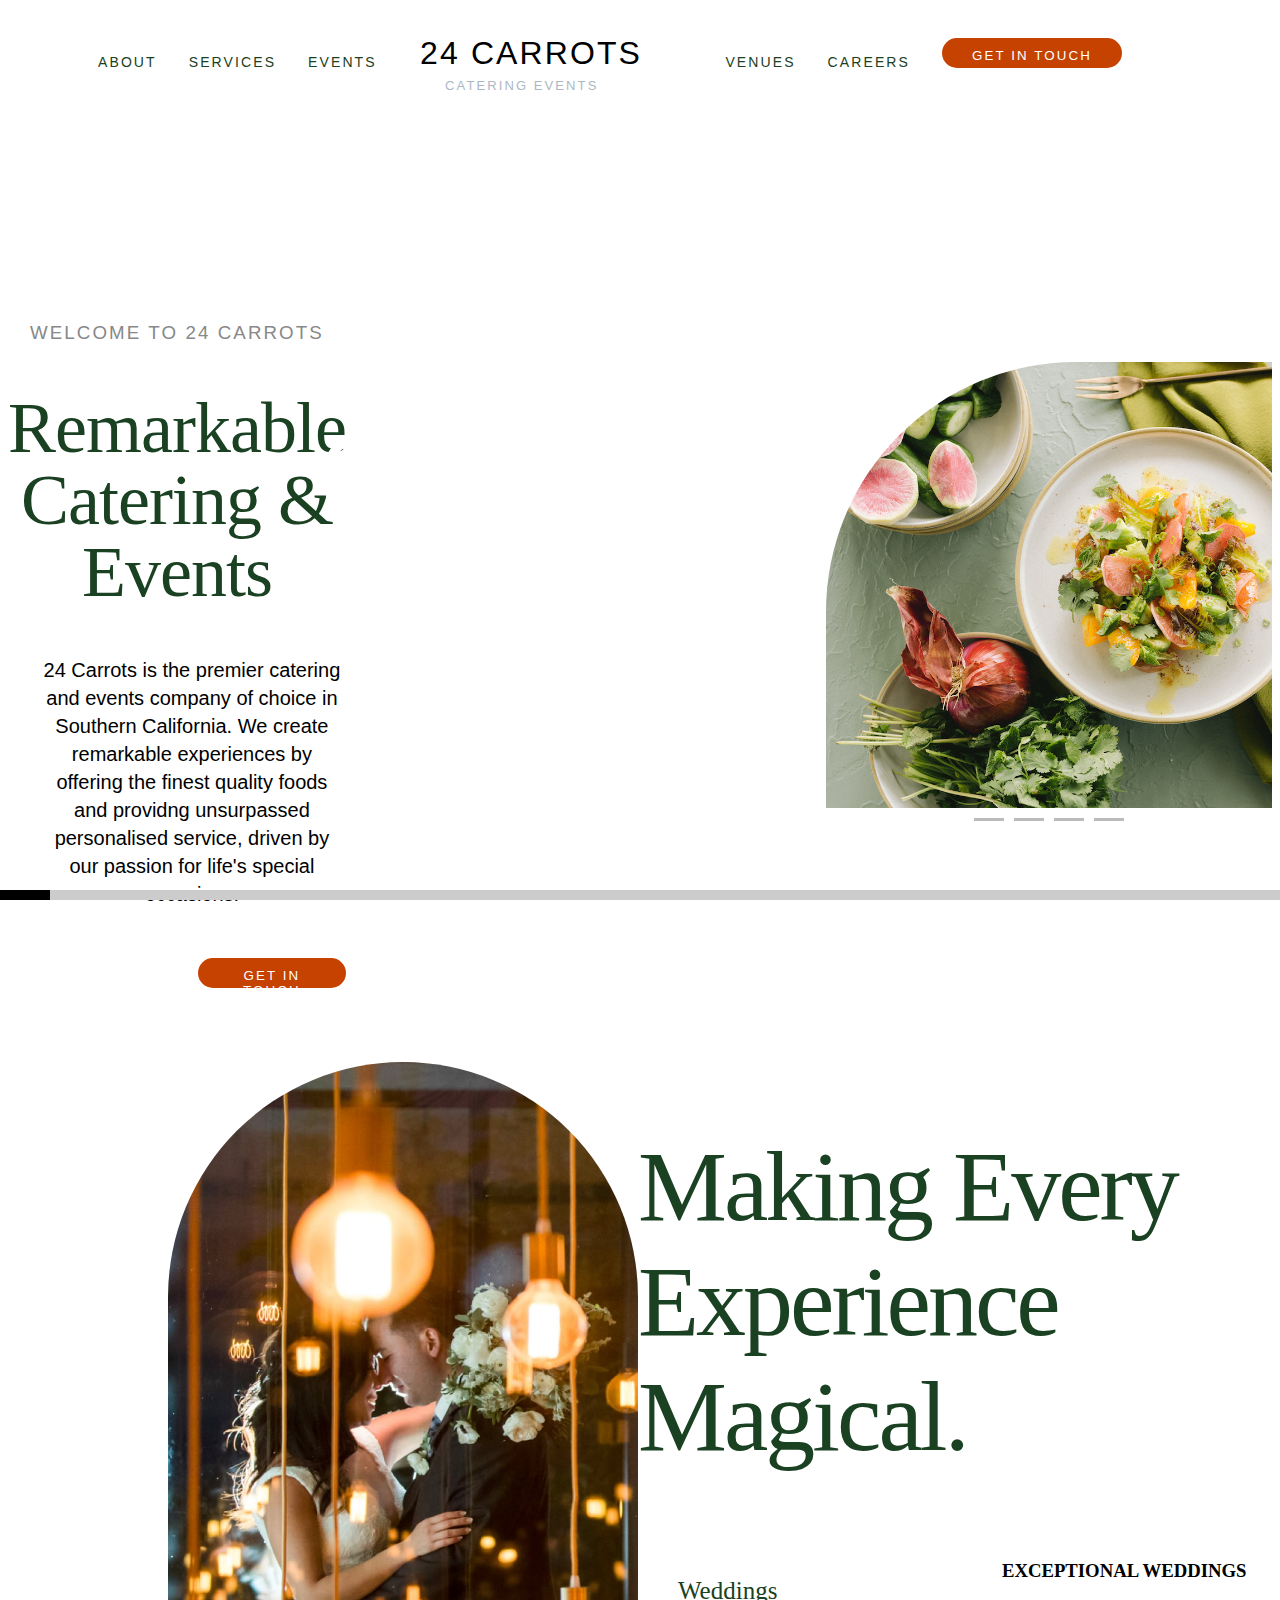
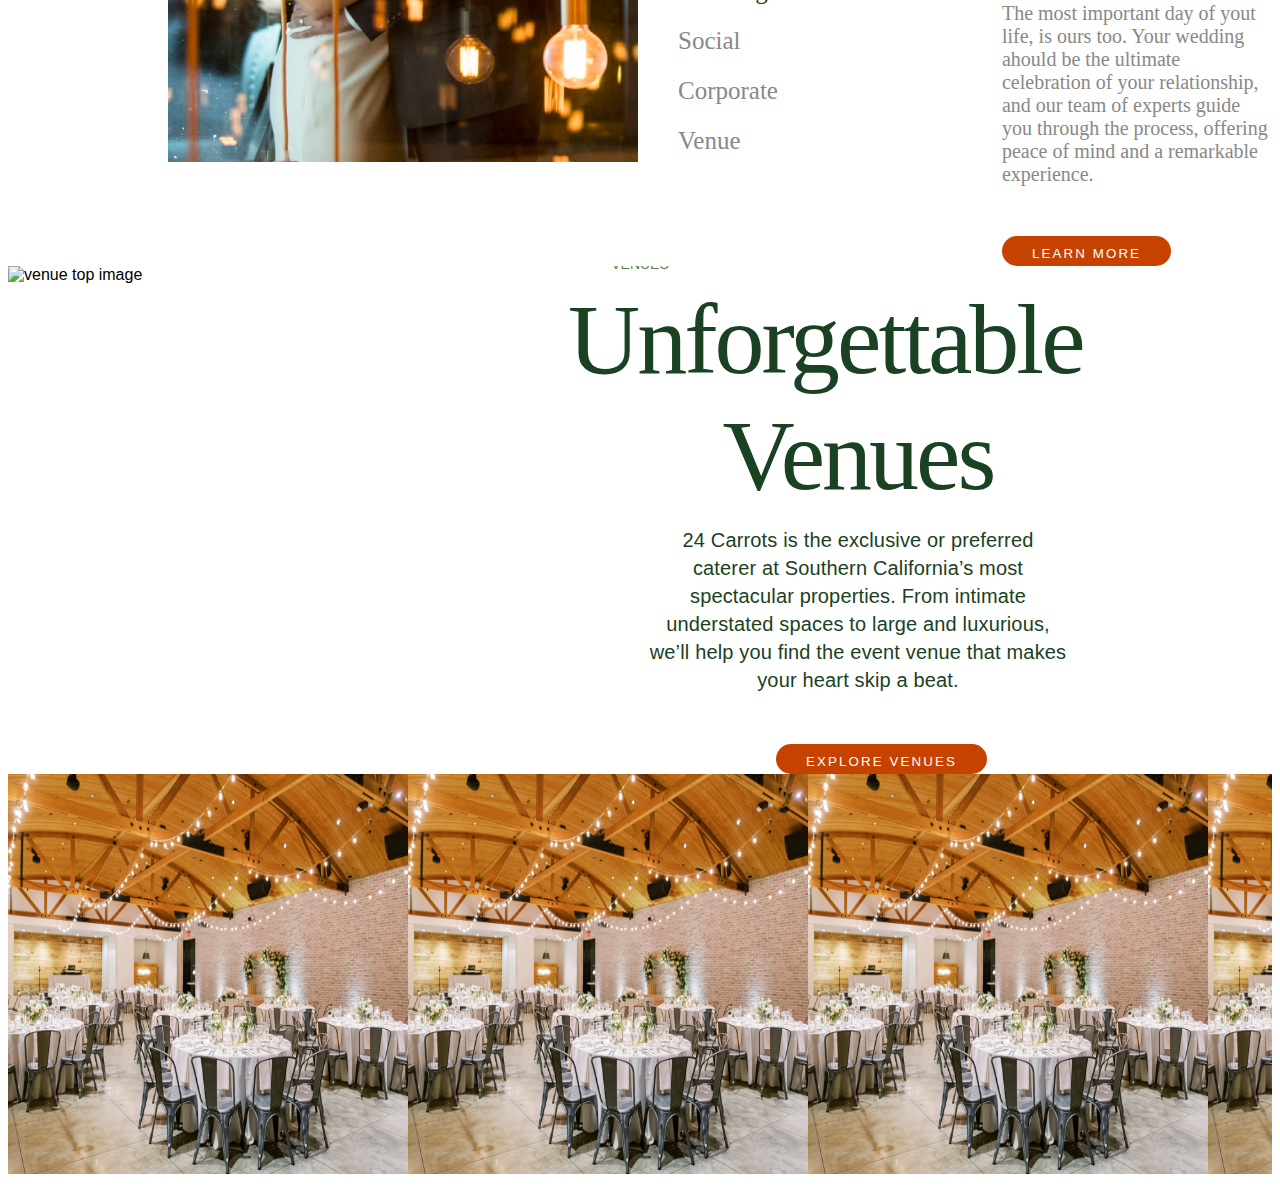
==== index.html @ 7bd06953 "Add files via upload" ====
<!DOCTYPE html>
<html lang="en">
<head>
    <meta charset="UTF-8">
    <meta name="viewport" content="width=device-width, initial-scale=1.0">
    <title>24 Carrots Catering and Events</title>
    <link rel="shortcut icon" href="https://24carrots.com/wp-content/themes/24carrots/img/favicon.png" type="image/x-icon">
    <link rel="stylesheet" href="style.css">
    <link rel="stylesheet" href="https://cdnjs.cloudflare.com/ajax/libs/font-awesome/6.5.1/css/all.min.css" integrity="sha512-DTOQO9RWCH3ppGqcWaEA1BIZOC6xxalwEsw9c2QQeAIftl+Vegovlnee1c9QX4TctnWMn13TZye+giMm8e2LwA==" crossorigin="anonymous" referrerpolicy="no-referrer" />
</head>
<body>
    <div class="nav-bar">
        <div class="nav-bar-left">
            <ul type="none" class="nav-bar-items">
                <li id="about">ABOUT</li>
                <li id="services">SERVICES</li>
                <li id="events">EVENTS</li>
                
            </ul>
            <div class="nav-bar-centre">
                <h2 id="carrots">24 CARROTS</h2>  
                <p id="catering-events">CATERING EVENTS</p>

            </div>
            

            <div class="nav-bar-right" >
                <ul type="none" class="nav-bar-items">
                    <li>VENUES</li>
                    <li>CAREERS</li>
                </ul>
                <button class="nav-bar-btn"> GET IN TOUCH <i class="fa-solid fa-arrow-right"></i>  </button>
            </div>

        </div>
        
        
    </div>

    <section class="intro-video">
        <!-- <video src="C:\Users\AYUSH KUMAR\OneDrive\Desktop\24carrots\assets\24carrtos-home-banner.mp4"></video> -->
        <video width="100%" height="100%" autoplay muted playsinline loop>
            <source src="C:\Users\AYUSH KUMAR\OneDrive\Desktop\24carrots\assets\24carrtos-home-banner.mp4" type="video/mp4">
            Your browser does not support the video tag.
        </video>
        <h2 class="video-section-text">Simply the Finest</h2>
    </section>

    <section class="welcome">
        <div class="welcome-section-left">
            <h3 style="text-align: center;">WELCOME TO 24 CARROTS</h3>
            <h1 style="text-align: center;">Remarkable<br> Catering &<br> Events</h1>
            <p style="text-align: center;">24 Carrots is the premier catering and events company of choice in Southern California. We create remarkable experiences by offering the finest quality foods and providng unsurpassed personalised service, driven by our passion for life's special occasions. </p>
            <button  class="welcome-left-button nav-bar-btn">GET IN TOUCH <i id="welcome-section-button" class="fa-solid fa-arrow-right"></i></button>
        </div>

        <div class="welcome-section-right">
            <div class="slider-container">
                <div class="slider-images">
                  <img class="slider-image" src="assets\1.1-Lorely-Meza-1.jpg" alt="Image 1">
                  <img class="slider-image" src="assets\1.1-Lorely-Meza-1.jpg" alt="Image 2">
                  <img class="slider-image" src="assets\1.1-Lorely-Meza-1.jpg" alt="Image 3">
                  <img class="slider-image" src="assets\1.1-Lorely-Meza-1.jpg" alt="Image 4">
                  
                </div>
              
                <div class="slider-line-segments-container">
                  <div class="slider-line-segment"></div>
                  <div class="slider-line-segment"></div>
                  <div class="slider-line-segment"></div>
                  <div class="slider-line-segment"></div>
                  
                </div>
              </div>
        </div>
    </section>

    <section class="showcase">
        <div class="showcase-section-left">
            <img src="assets\wedding-scroll-cropped.jpg" alt="show case image" height="700px">
        </div>

        <div class="showcase-section-right">
            <h1> Making Every<br>Experience<br>Magical.</h1>
            <div class="showcase-right-below">
                <div class="showcase-right-left">
                    <ul type="none">
                        <li id="showcase-right-left-weddings">Weddings</li>
                        <li>Social</li>
                        <li>Corporate</li>
                        <li>Venue</li>
                    </ul>
                </div>
                <div class="showcase-right-right">
                    <h3>EXCEPTIONAL WEDDINGS</h3>
                    <p style="text-align: left;">The most important day of yout life, is ours too. Your wedding ahould be the ultimate celebration of your relationship, and our team of experts guide you through the process, offering peace of mind and a remarkable experience.</p>
                    <button class="welcome-left-button nav-bar-btn">LEARN MORE<i id="welcome-section-button" class="fa-solid fa-arrow-right"></i></button>
                </div>

            </div>
            

        </div>
    </section>

    <section class="venues">
        <div class="venue-top-img">
            <img src="https://24carrots.com/wp-content/uploads/2023/10/unforegetable-banner.png" alt="venue top image">
            <div class="half-circle">
                <span>VENUES</span>
            </div>
            
        </div>

        <div class="venues-below">
            <h2 style="text-align: center;">Unforgettable </h2>
            <h2 id="venues" style="text-align: center;">Venues</h2>
            <p  style="text-align: center;">24 Carrots is the exclusive or preferred caterer at Southern California’s most spectacular properties. From intimate understated spaces to large and luxurious, we’ll help you find the event venue that makes your heart skip a beat.</p>
            <button  class="welcome-left-button nav-bar-btn">EXPLORE VENUES<i id="welcome-section-button" class="fa-solid fa-arrow-right"></i></button>
        </div>
    </section>

    <section class="explore-venues">
        <div class="scroll-container">
            <div class="venues-pic-card">
                <img src="assets\9-7.jpg" height="400px" width="400px" alt="card1">
                
            </div>
            <div class="venues-pic-card">
                <img src="assets\9-7.jpg" height="400px" width="400px" alt="card2">
                
            </div>
            <div class="venues-pic-card">
                <img src="assets\9-7.jpg" height="400px" width="400px" alt="card3">
                
            </div>
            <div class="venues-pic-card">
                <img src="assets\9-7.jpg" height="400px" width="400px" alt="card4">
                
            </div>
            <div class="venues-pic-card">
                <img src="assets\9-7.jpg" height="400px" width="400px" alt="card5">
                
            </div>
            <div class="venues-pic-card">
                <img src="assets\9-7.jpg" height="400px" width="400px" alt="card6">
                
            </div>
        </div>
        
        
          <div class="custom-scrollbar">
            <div class="scroll-indicator"></div>
          </div>
        
    </section>



    


    <script src="script.js"></script>
</body>
</html>
---- style.css ----
@import url("https://fonts.googleapis.com/css2?family=Poppins:wght@300;400;500;600&display=swap");
body{
    font-family: "futura-pt", sans-serif;
    scroll-behavior: smooth;

}
/* NAV BAR */

.nav-bar{
    width:100%;
    height:100px;
    /* background-color: bisque; */
    
}

.nav-bar-items{
    display:flex;
    /* justify-content: space-between; */
    font-size:0.875rem;
    color:#1A4122;
    letter-spacing: 2.1px;
    font-weight: 450;
    font-family: "futura-pt", sans-serif;
    justify-content: space-around;
    align-items: center;
    height:10vh;
    gap:2rem;

}
.nav-bar-items li:hover{
    color:rgb(198, 66, 0);
    cursor: pointer;
}


.nav-bar-left{
    display:flex;
    /* align-items: flex-start; */
    justify-content:space-between;
    font-weight: 500;
    margin-left: 50px;
    
    
}

.nav-bar-items li {
    margin-bottom: 10px; 
}
.nav-bar-centre{
    display:flex;
    flex-direction: column;
}
.nav-bar-centre h2{
    letter-spacing: 2.1px;
    font-style: normal;
    font-weight: 450;
}
.nav-bar-right{
    display:flex;
    justify-content: space-around;
    margin-right: 150px;
    gap:2rem;
    
}
.nav-bar-btn{
    
    height:30px;
    background-color: rgb(198, 66, 0);
    color:#fff;
    margin-top: 30px;
    border-radius: 30px;
    letter-spacing: 2.1px;
    cursor:pointer;
    border: none;
    padding:10px 30px 10px 30px;

}
.nav-bar-btn:hover{
    background-color: rgb(238, 79, 0);
}
#carrots{
    font-size: 2rem;
    font-weight: 545;
    cursor:pointer;
}
#catering-events{
    align-items: center;
    margin-top: -20px;
    margin-left: 25px;
    color:#abb8c3;
    letter-spacing: 2.1px;
    font-size: small;
    cursor: pointer;
}
/* INTRO VIDEO SECTION */


.video-section-text{
    position: absolute;
    top: 50%;
    left: 50%;
    transform: translate(-50%, -50%);
    color: #fff; /* Set text color */
    font-size: 24px; Set font size
    text-align: center;
    font-size: 7rem;
    font-family: "F37 Caslon", serif;
}

/* WELCOME SECTION LEFT */

.welcome{
    display: flex;
}
.welcome-section-left{
    width:40%;
    justify-content:space-between;
    align-items: center;
}

.welcome-section-left h3{
    letter-spacing: 2.1px;
    color:#888;
    margin-top: 60px;
    font-weight: 500;
}
.welcome-section-left h1{
    font-size: 1rem;
    font-family: "F37 Caslon", serif;
    font-style:normal;
    font-weight: 400;
    font-size: 4.5rem;
    color:#1A4122;
    line-height: 4.5rem;
    letter-spacing: -1px;
}
.welcome-section-left p{
    margin-left: 30px;
    font-size: 20px;
    line-height: 140%;
    
}
.welcome-section-left button{
    margin-left: 190px;
}

#welcome-section-button{
    transition:transform 0.3s ease-in-out;
    
}
.welcome-left-button:hover #welcome-section-button{
    transform: translateX(9px);
}


/* welcome-section-right */

.welcome-section-right{
    margin-top: 100px;
    margin-left: 30rem;
    height:700px;
    width: 700px;
    

}
.slider-container {
    position: relative;
    max-width: 600px; /* Set your desired maximum width */
    margin: auto;
    overflow: hidden;
    border-radius: 250px 0px 0px 0px;
  }

  /* Style for the slider images */
  .slider-images {
    display: flex;
    transition: transform 0.5s ease-in-out;
  }

  /* Style for the individual images */
  .slider-image {
    width: 150%;
    height:100%;
    object-fit: contain;
    
  }
  .slider-image img{
    height:800px;
  }

  /* Style for the slider line segments container */
  .slider-line-segments-container {
    display: flex;
    justify-content: center;
    margin-top: 10px; /* Adjust the spacing between images and line segments */
  }

  /* Style for the line segments */
  .slider-line-segment {
    width: 30px;
    height: 3px;
    background-color: #bbb;
    margin: 0 5px;
    cursor: pointer;
    transition: background-color 0.3s ease-in-out;
  }

  /* Style for the active line segment */
  .slider-line-segment.active {
    background-color:rgb(198, 66, 0);
  }

/* SHOWCASE SECTION */
.showcase{
    display: flex;
}
.showcase-section-left img{
    margin-left: 10rem;
    border-radius: 250px 250px 0px 0px;
}
.showcase-right-below{
    display: flex;
}
.showcase-section-right h1{
    color: #1A4122;
    font-family: "F37 Caslon", serif;
    letter-spacing: -3px;
    font-size: 100px;
    font-weight: 400;
}
.showcase-right-left{
    font-family: "F37 Caslon", serif;
    line-height: 50px;
    font-size:25px ;
    color:#888;
    font-weight: 400;
}
#showcase-right-left-weddings{
    color:#1A4122;
}
.showcase-right-right   {
    font-weight: 400;
    max-width: 400px;
    margin-left: 14rem;
    font-family: "F37 Caslon", serif;

}
.showcase-right-right p{
    font-size: 20px;
    color:#888;
    

}

    /* VENUES */

    .venue-top-img{
        position: relative;
        height:100%;
        width:100%;
        overflow: hidden;
    }
.venue-top-img img{
    display: block;
    max-width: 100%;
    max-height: 100%;

}
.half-circle {
    position: absolute;
    bottom: 0;
    left: 50%;
    transform: translateX(-50%);
    width: 400px; 
    height: 200px;   
    background-color: white;
    border-radius:200px 200px 0 0 ;
}
.half-circle span {
    position: absolute;
    top: 50%;
    left: 50%;
    transform: translate(-50%, -50%);
    color: black; /* Adjust the text color */
    font-size: 14px; /* Adjust the font size */
    margin-top: 5rem;
    font-family: "Rustica", sans-serif;
    color: #647B4E;
    
}
.venues-below h2{
    color: #1A4122;
    font-family: "F37 Caslon", serif;
    font-size: 100px;
    font-style: normal;
    font-weight: 400;
    line-height: 92%;
    letter-spacing: -3px;
    margin-top: 10px;
    margin-bottom: 24px ;
    
}

.venues-below{
    width: 500px;
    align-items: center;
    margin-left: 35rem;
}
#venues{
    margin-left: 5rem;
}
.venues-below p{
    margin-left: 5rem;
    letter-spacing: 0.16px;
    color: #1A4122;
    font-style: normal;
    font-weight: 300;
    font-size: 20px;
    line-height: 140%;
}
.venues-below button{
    margin-left: 13rem;

}

.venues-pic-container{
    display: flex;
    gap:2rem;
    overflow:  scroll;
}
.scroll-container {
    display: flex;
    overflow-x: scroll;
    width: 100%;
  }
  .scroll-container {
      display: flex;
      overflow-x: scroll;
      width: 100%;
    }
.custom-scrollbar {
        position: fixed;
        bottom: 0;
        left: 0;
        width: 100%;
        height: 10px;
        background-color: #ccc;
        overflow: hidden;
    }
  
.scroll-indicator {
        height: 100%;
        width: 50px; /* Adjust the width of the moving line segment */
        background-color: #000;
        position: absolute;
        transition: transform 0.3s ease-in-out;
}
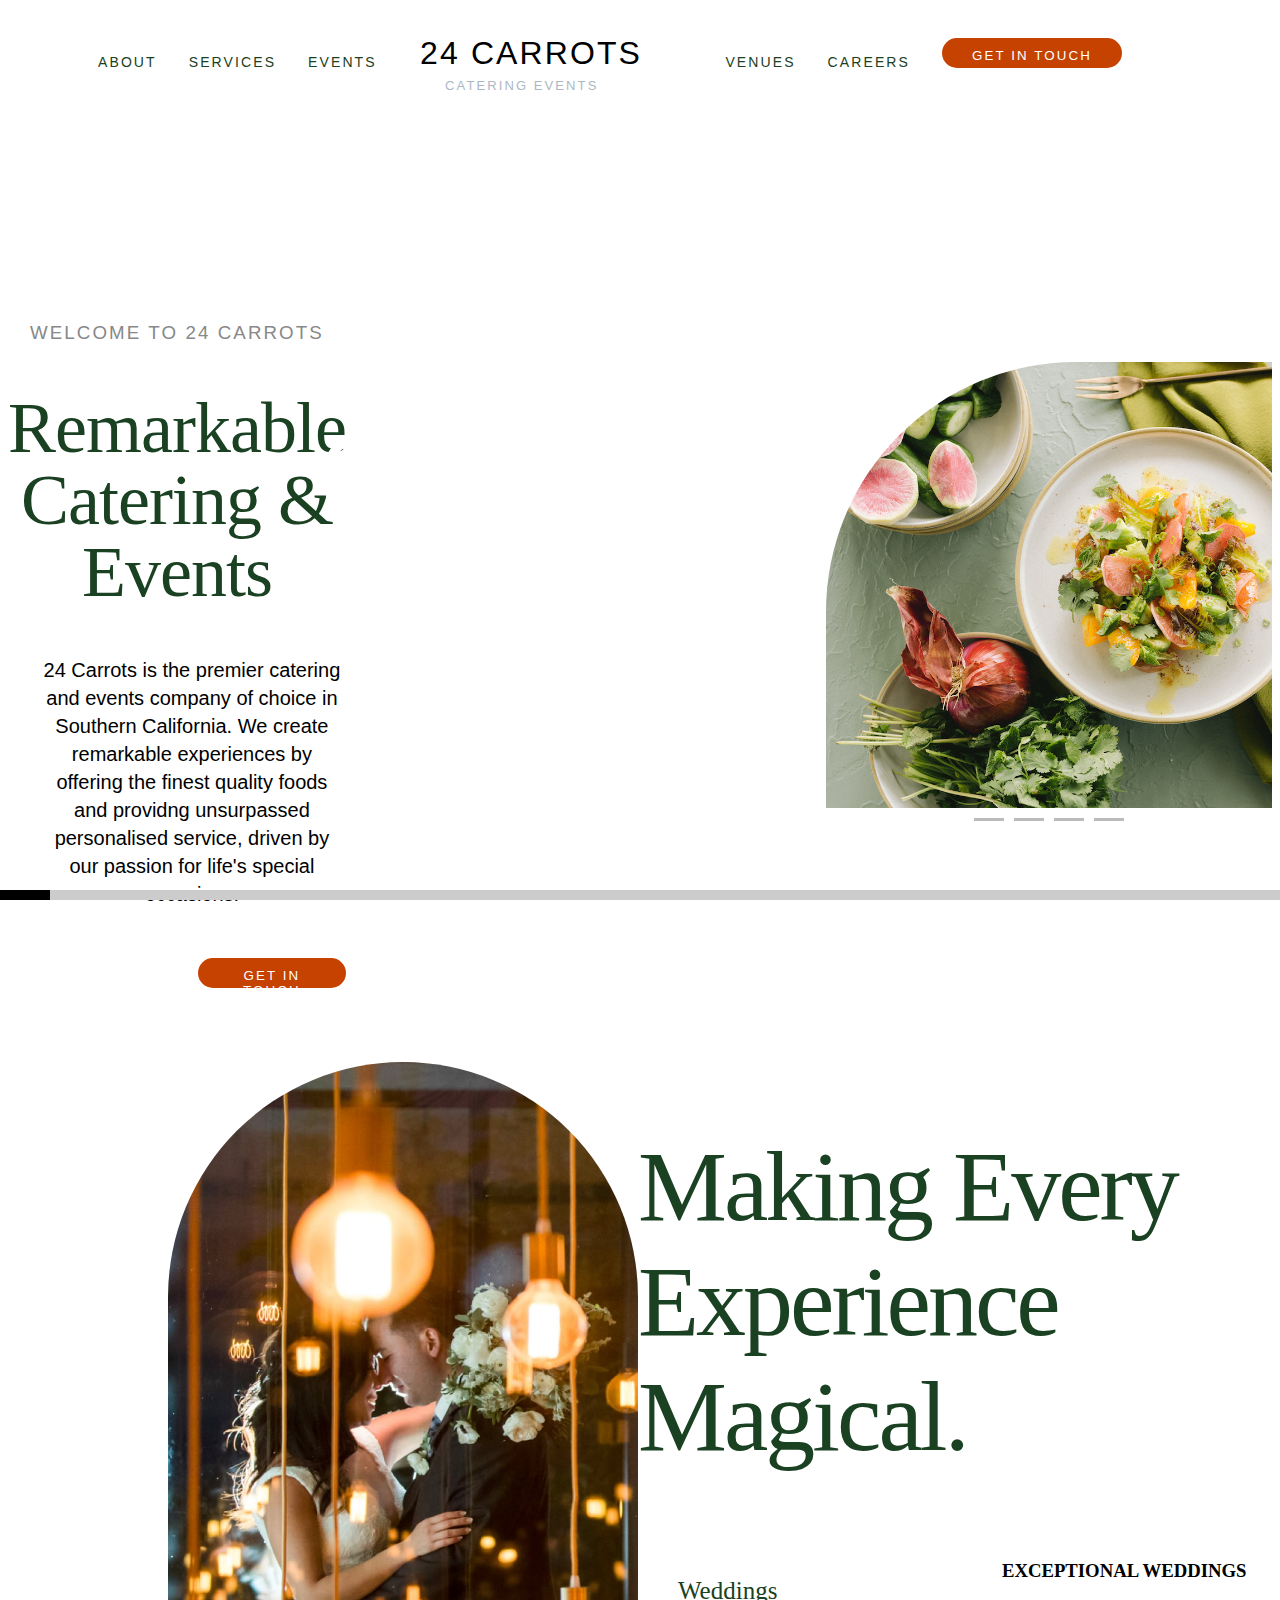
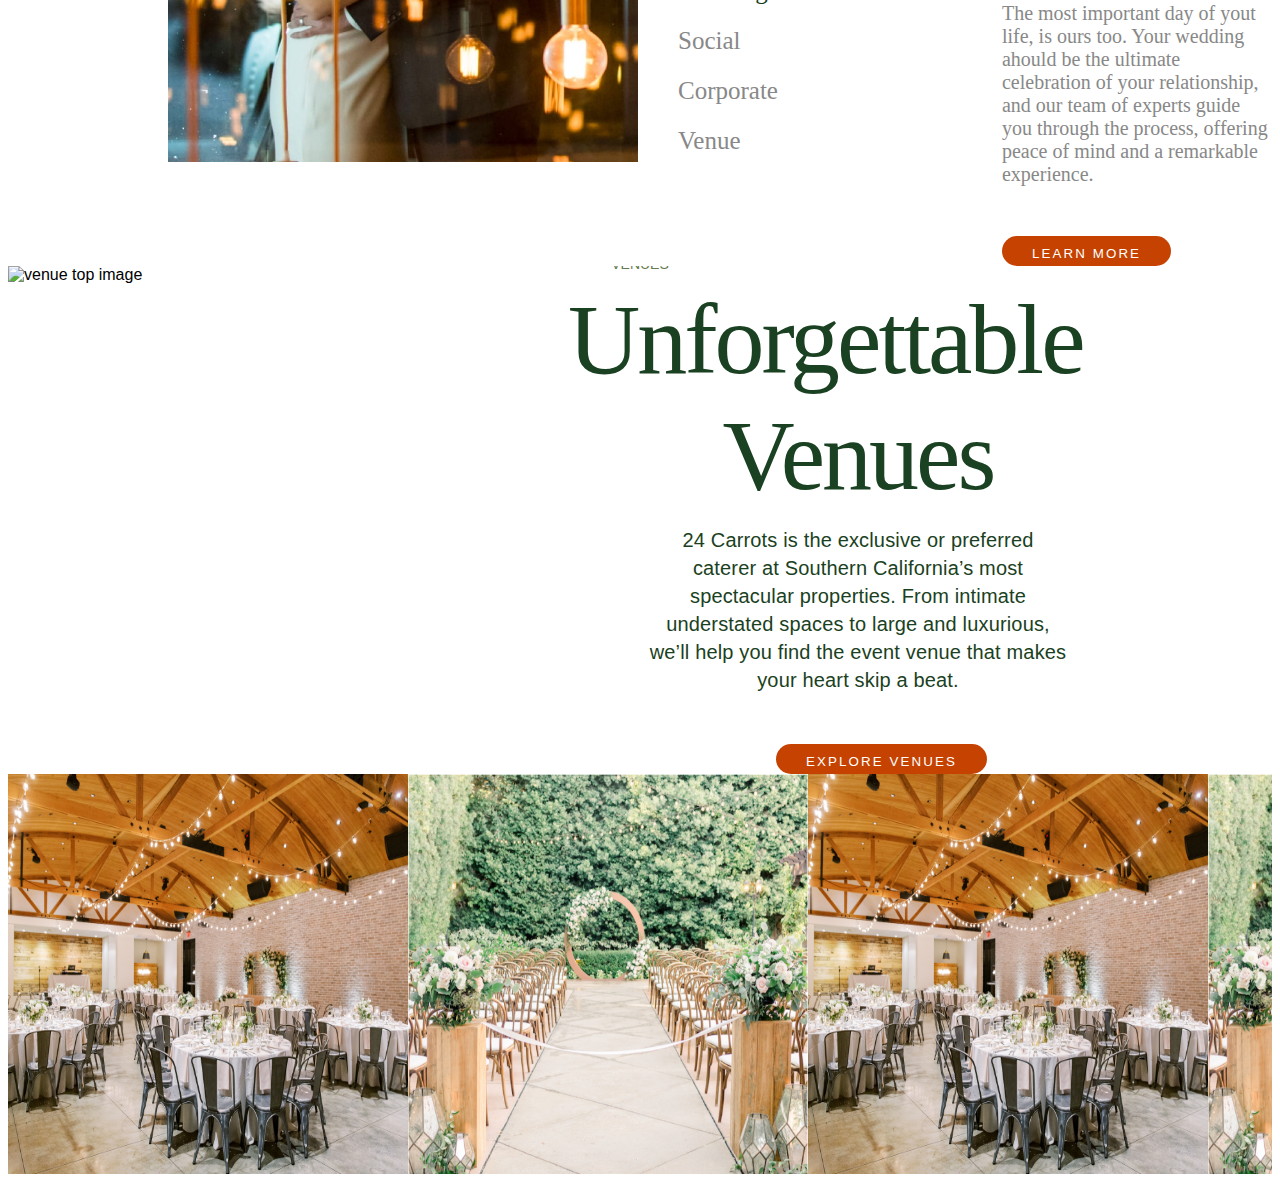
==== commit 8f13aeda: "Update index.html" ====
--- a/index.html
+++ b/index.html
@@ -127,7 +127,7 @@
                 
             </div>
             <div class="venues-pic-card">
-                <img src="assets\9-7.jpg" height="400px" width="400px" alt="card2">
+                <img src="assets\7-31-5.png" height="400px" width="400px" alt="card2">
                 
             </div>
             <div class="venues-pic-card">
@@ -135,11 +135,11 @@
                 
             </div>
             <div class="venues-pic-card">
-                <img src="assets\9-7.jpg" height="400px" width="400px" alt="card4">
+                <img src="assets\7-31-5.png" height="400px" width="400px" alt="card4">
                 
             </div>
             <div class="venues-pic-card">
-                <img src="assets\9-7.jpg" height="400px" width="400px" alt="card5">
+                <img src="assets\7-31-5.png" height="400px" width="400px" alt="card5">
                 
             </div>
             <div class="venues-pic-card">
@@ -162,4 +162,4 @@
 
     <script src="script.js"></script>
 </body>
-</html>+</html>
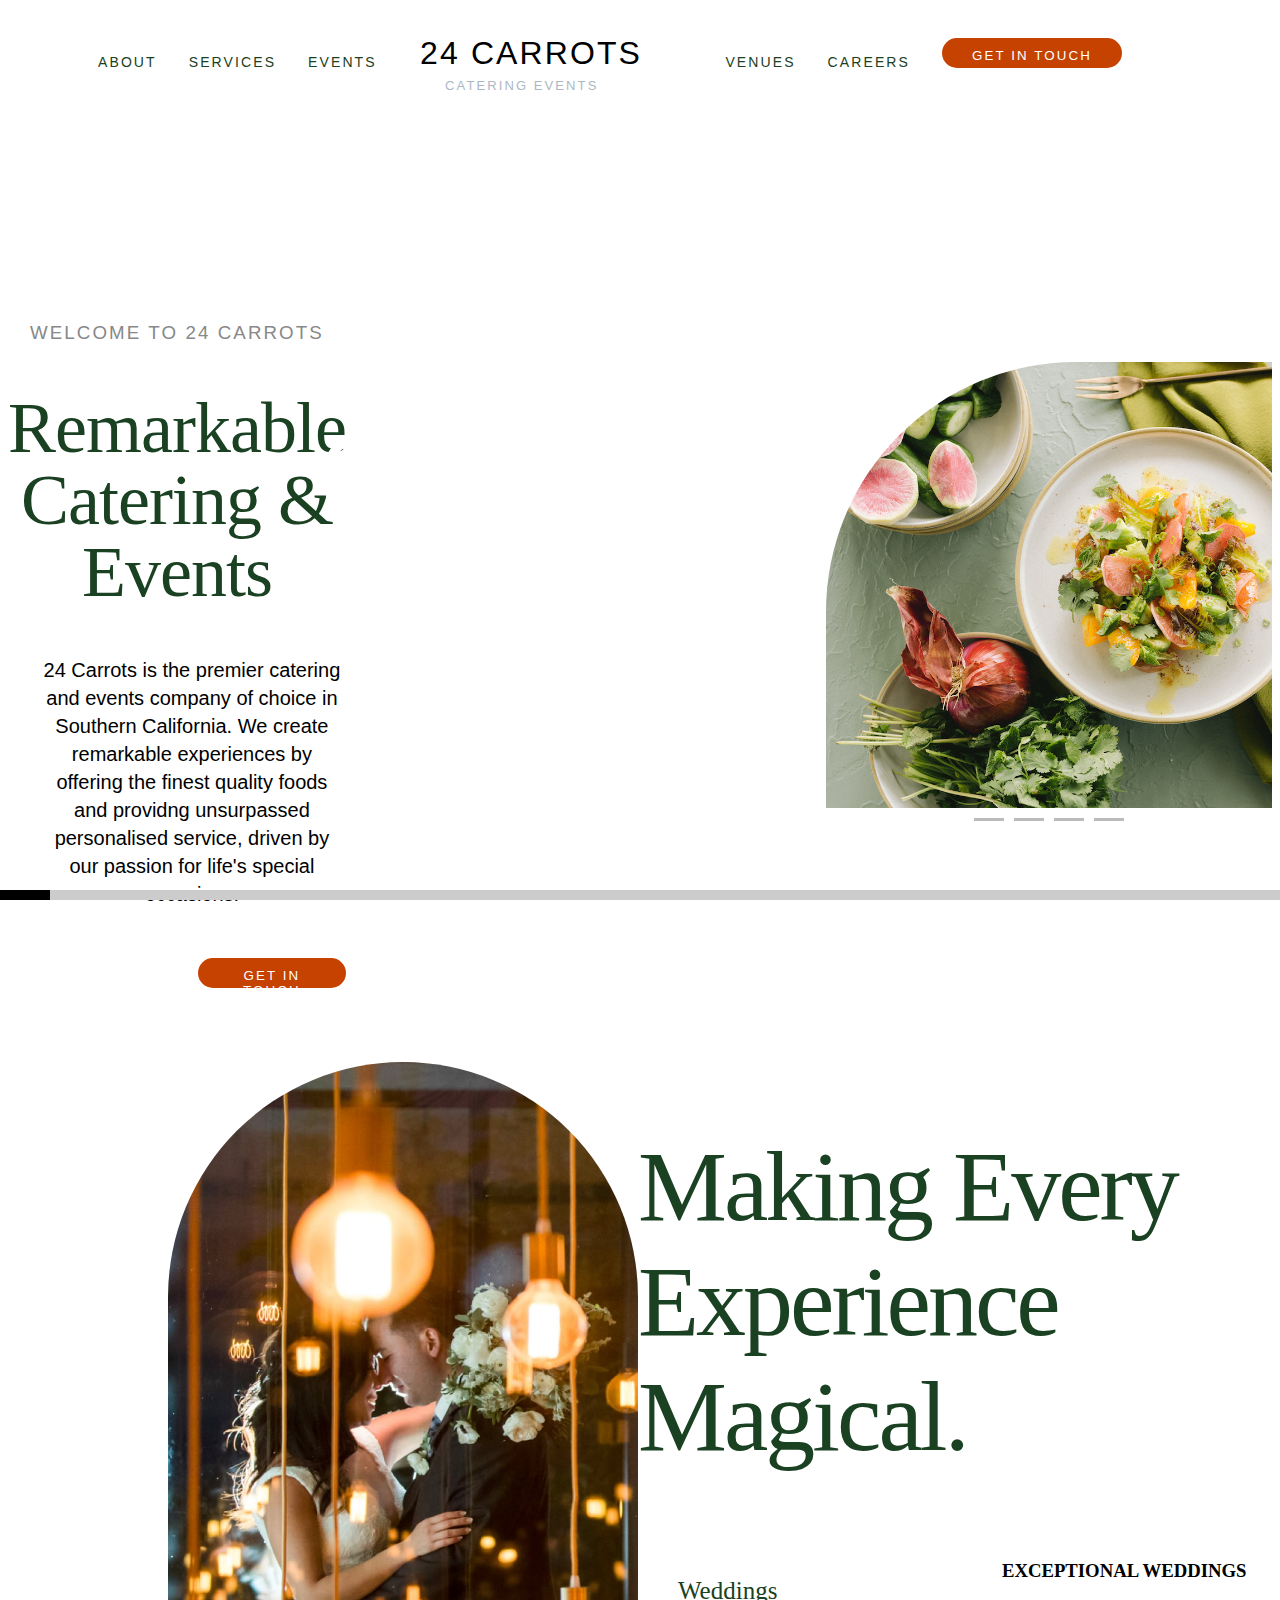
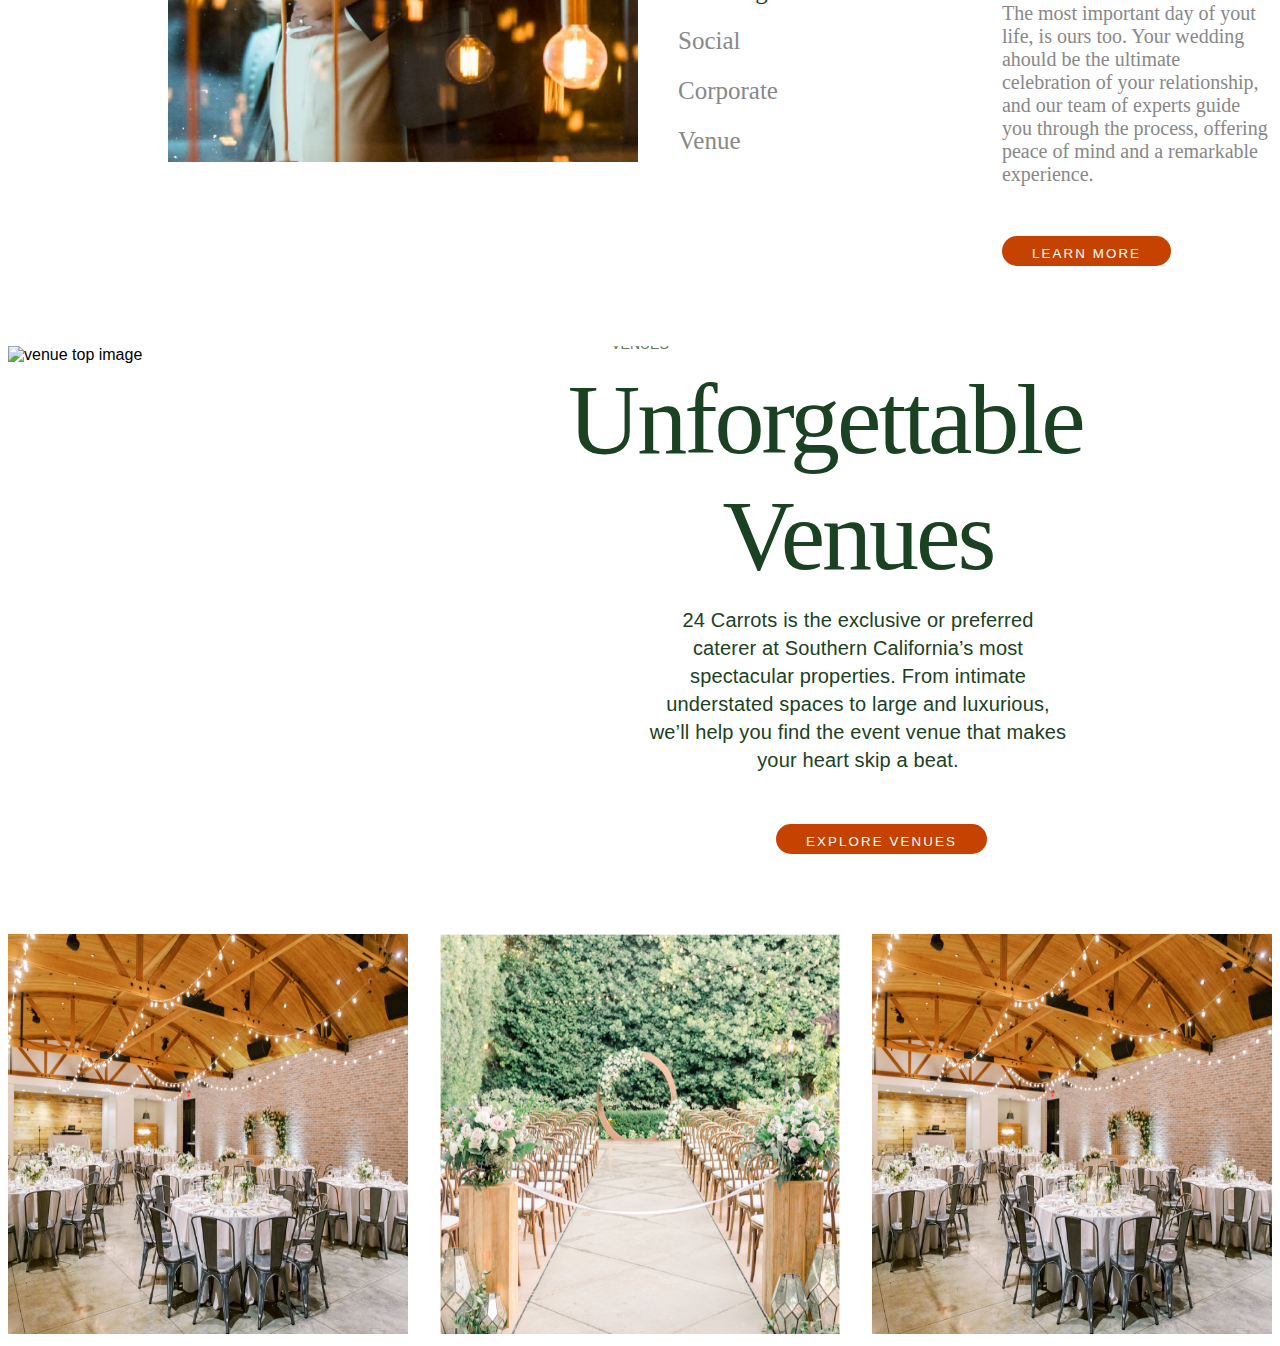
==== commit d1d7c5e0: "Update index.html" ====
--- a/index.html
+++ b/index.html
@@ -40,7 +40,7 @@
     <section class="intro-video">
         <!-- <video src="C:\Users\AYUSH KUMAR\OneDrive\Desktop\24carrots\assets\24carrtos-home-banner.mp4"></video> -->
         <video width="100%" height="100%" autoplay muted playsinline loop>
-            <source src="C:\Users\AYUSH KUMAR\OneDrive\Desktop\24carrots\assets\24carrtos-home-banner.mp4" type="video/mp4">
+            <source src="assets\24carrtos-home-banner.mp4" type="video/mp4">
             Your browser does not support the video tag.
         </video>
         <h2 class="video-section-text">Simply the Finest</h2>
--- a/style.css
+++ b/style.css
@@ -355,3 +355,17 @@
         position: absolute;
         transition: transform 0.3s ease-in-out;
 }
+.venues{
+    margin-top: 5rem;
+}
+.explore-venues{
+    margin-top: 5rem;
+    
+}
+
+.scroll-container{
+    gap:2rem;
+}
+.venues-pic-card{
+    cursor: pointer;
+}
